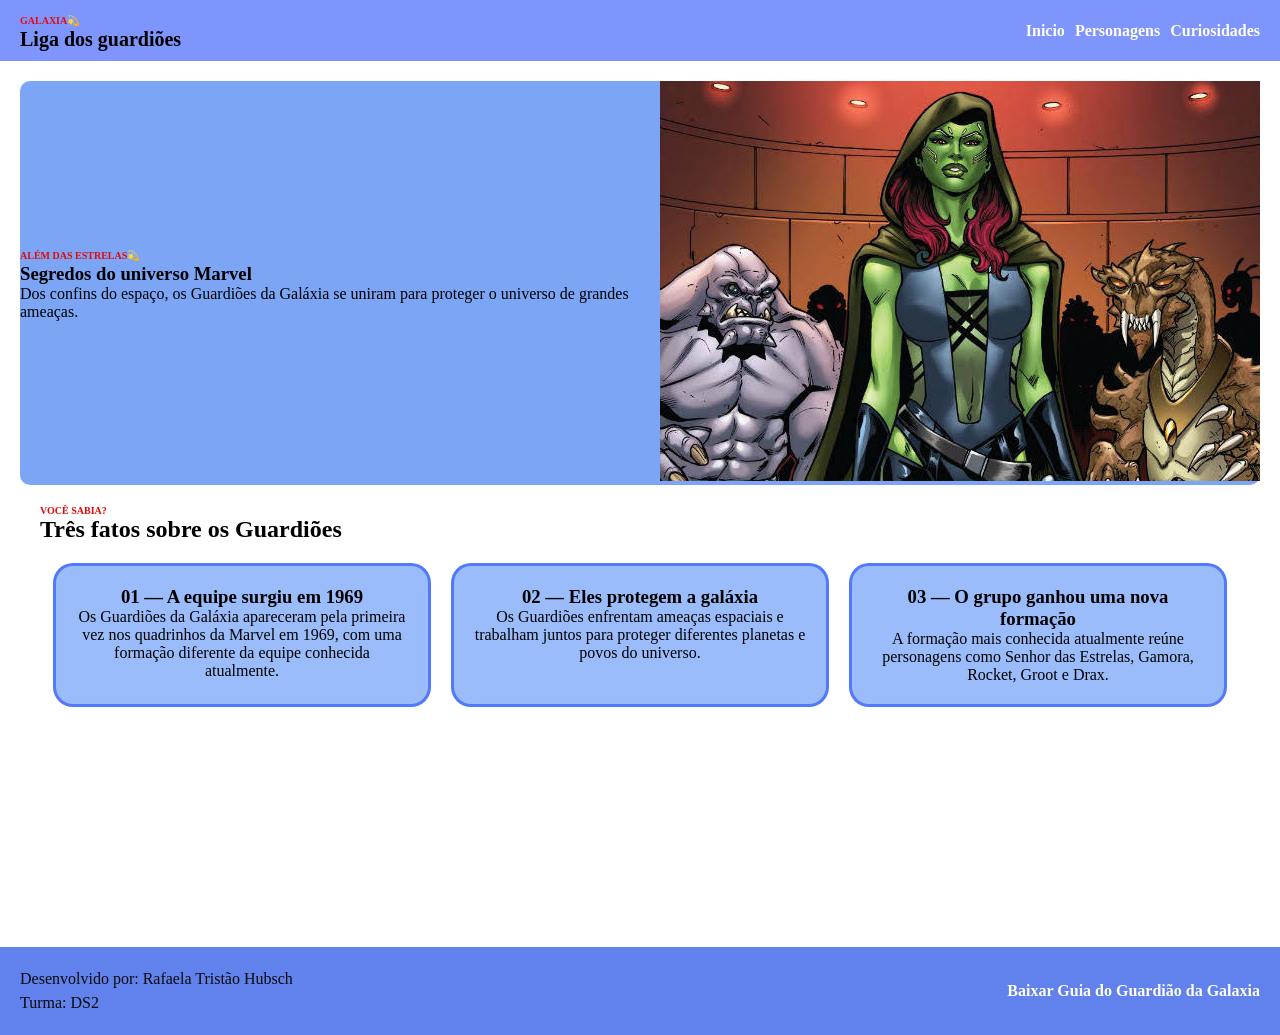
==== pages/curiosidades.html @ ad195eaa "adicionar" ====
<!DOCTYPE html>
<html lang="pt-BR">
    <head>
        <meta charset="UTF-8" />
        <title>Guardiões da Galaxia💫</title>
        <link rel="stylesheet" href="../css/curiosidade.css" />
    </head>
    <body>
        <header>
            <section id="titulo-header">
                <small class="texto-pequeno">Galaxia💫</small>
                <p>Liga dos guardiões</p>
            </section>
            <section id="menu-header">
              <span id="opcao-inicio"><a href="../index.html">Inicio</a></span>
              <span id="opcao-personagens"><a href="../pages/personagens.html">Personagens</a></span>
              <span id="opcao-curiosidade"><a href="../pages/curiosidades.html">Curiosidades</a></span>
            </section>
        </header>
        
        <main>
            <section id="hero">
                <section>
                    <small class="texto-pequeno">Além das estrelas💫</small>
                    <h1>Segredos do universo Marvel</h1>
                    <p>Dos confins do espaço, os Guardiões da Galáxia se uniram para proteger o universo de grandes ameaças.</p>
                </section>
                  <section>
                    <img src="../assets/images.jpg" alt="Imagem Gamora."/>
               </section>
            </section>
              
            <section id="informacao">
            <article>
               <p class="texto-pequeno">Você sabia?</p>
                <h2>Três fatos sobre os Guardiões</h2>
            </article>
            <section id="motivos">
                <article class="motivo">
                    <h3>01 — A equipe surgiu em 1969</h3>
                    <p>Os Guardiões da Galáxia apareceram pela primeira vez nos quadrinhos da Marvel em 1969, com uma formação diferente da equipe conhecida atualmente.</p>
                </article>

                <article class="motivo">
                    <h3>02 — Eles protegem a galáxia</h3>
                    <p>Os Guardiões enfrentam ameaças espaciais e trabalham juntos para proteger diferentes planetas e povos do universo.</p>
                </article>

                <article class="motivo">
                    <h3>03 — O grupo ganhou uma nova formação</h3>
                <p>A formação mais conhecida atualmente reúne personagens como Senhor das Estrelas, Gamora, Rocket, Groot e Drax.</p>
                </article>
            </section>
        </section>
     </main>
    
     <footer>
        <section>
            <p> Desenvolvido por: Rafaela Tristão Hubsch</p>
            <p>Turma: DS2</p>
        </section>
            <span class="link">
                <a href="files/teste.txt" download>Baixar Guia do Guardião da Galaxia</a>
            </span>
        </footer>
    </body>
</html>
---- css/curiosidade.css ----
* {
    padding: 0;
    margin: 0;
    box-sizing: border-box;
}

header {
    background-color: rgba(104, 131, 253, 0.85);
    padding: 10px;
    display: flex;
    justify-content: space-between;
    padding-left: 20px;
    padding-right: 20px;
    align-items: center;
}
a {
    text-decoration: none;
    color: rgb(255, 253, 253);
}


.texto-pequeno {
    color:rgb(231, 8, 8);
    font-size: 10px;
    font-weight: bold;
    text-transform: uppercase;
}

#titulo-header p{
    color:black;
    font-size: 20px;
    font-weight:bold;
}

#menu-header{
    display: flex;
    gap: 10px;
    font-weight:bold;

}

#menu-header p{
    color:black;
}

main{
    padding: 20px;
}

#hero{
    background-color: rgb(124, 166, 245);
    display: flex;
    justify-content: space-between;
    align-items: center;
    border-radius: 10px;
}

.texto-hero h1{
    font-size: 80px;
}

.texto-hero p{
    font-size: 16px;
}

#informacao {
    padding: 20px;
}

#motivos {
    display: flex;
    flex-wrap: wrap;
    justify-content: center;
    gap: 20px;
    margin-top: 20px;
    margin-bottom: 200px;
}

.motivo {
    width: 31.5%;
    flex-direction: row;
    justify-content: center;
    align-items: center;
    background-color: rgba(57, 123, 245, 0.5);
    border-radius: 20px;
    border-style: solid;
    border-color: rgba(12, 56, 253, 0.5);
    padding: 20px;
    text-align: center;
}

footer {
    display: flex;
    justify-content: space-between;
    background-color: rgba(70, 108, 234, 0.85);
    color: rgb(11, 11, 11);
    align-items: center;
    line-height: 1.5;
    padding: 20px;
}

.link {
    font-weight: bold;
}
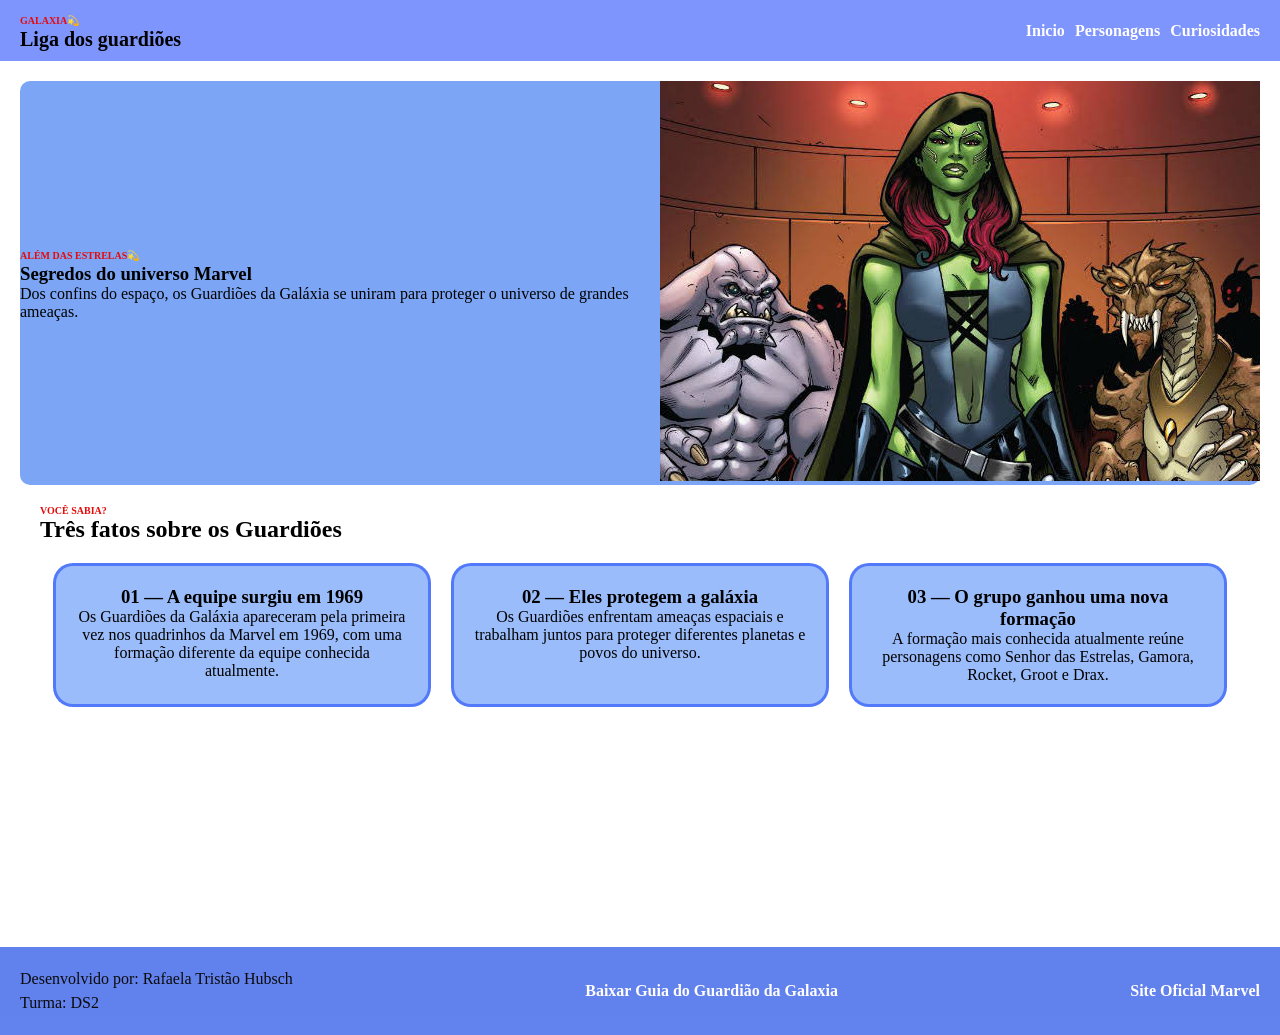
==== commit d267f343: "Add link to Marvel official site in curiosidades.html" ====
--- a/pages/curiosidades.html
+++ b/pages/curiosidades.html
@@ -60,7 +60,11 @@
             <p>Turma: DS2</p>
         </section>
             <span class="link">
-                <a href="files/teste.txt" download>Baixar Guia do Guardião da Galaxia</a>
+               <a href="../files/teste.txt" download>Baixar Guia do Guardião da Galaxia</a>
+            </span>
+          <span class="link">
+                <a href="https://www.marvel.com/" target="_blank"
+                rel="noreferrer"> Site Oficial Marvel </a>
             </span>
         </footer>
     </body>
